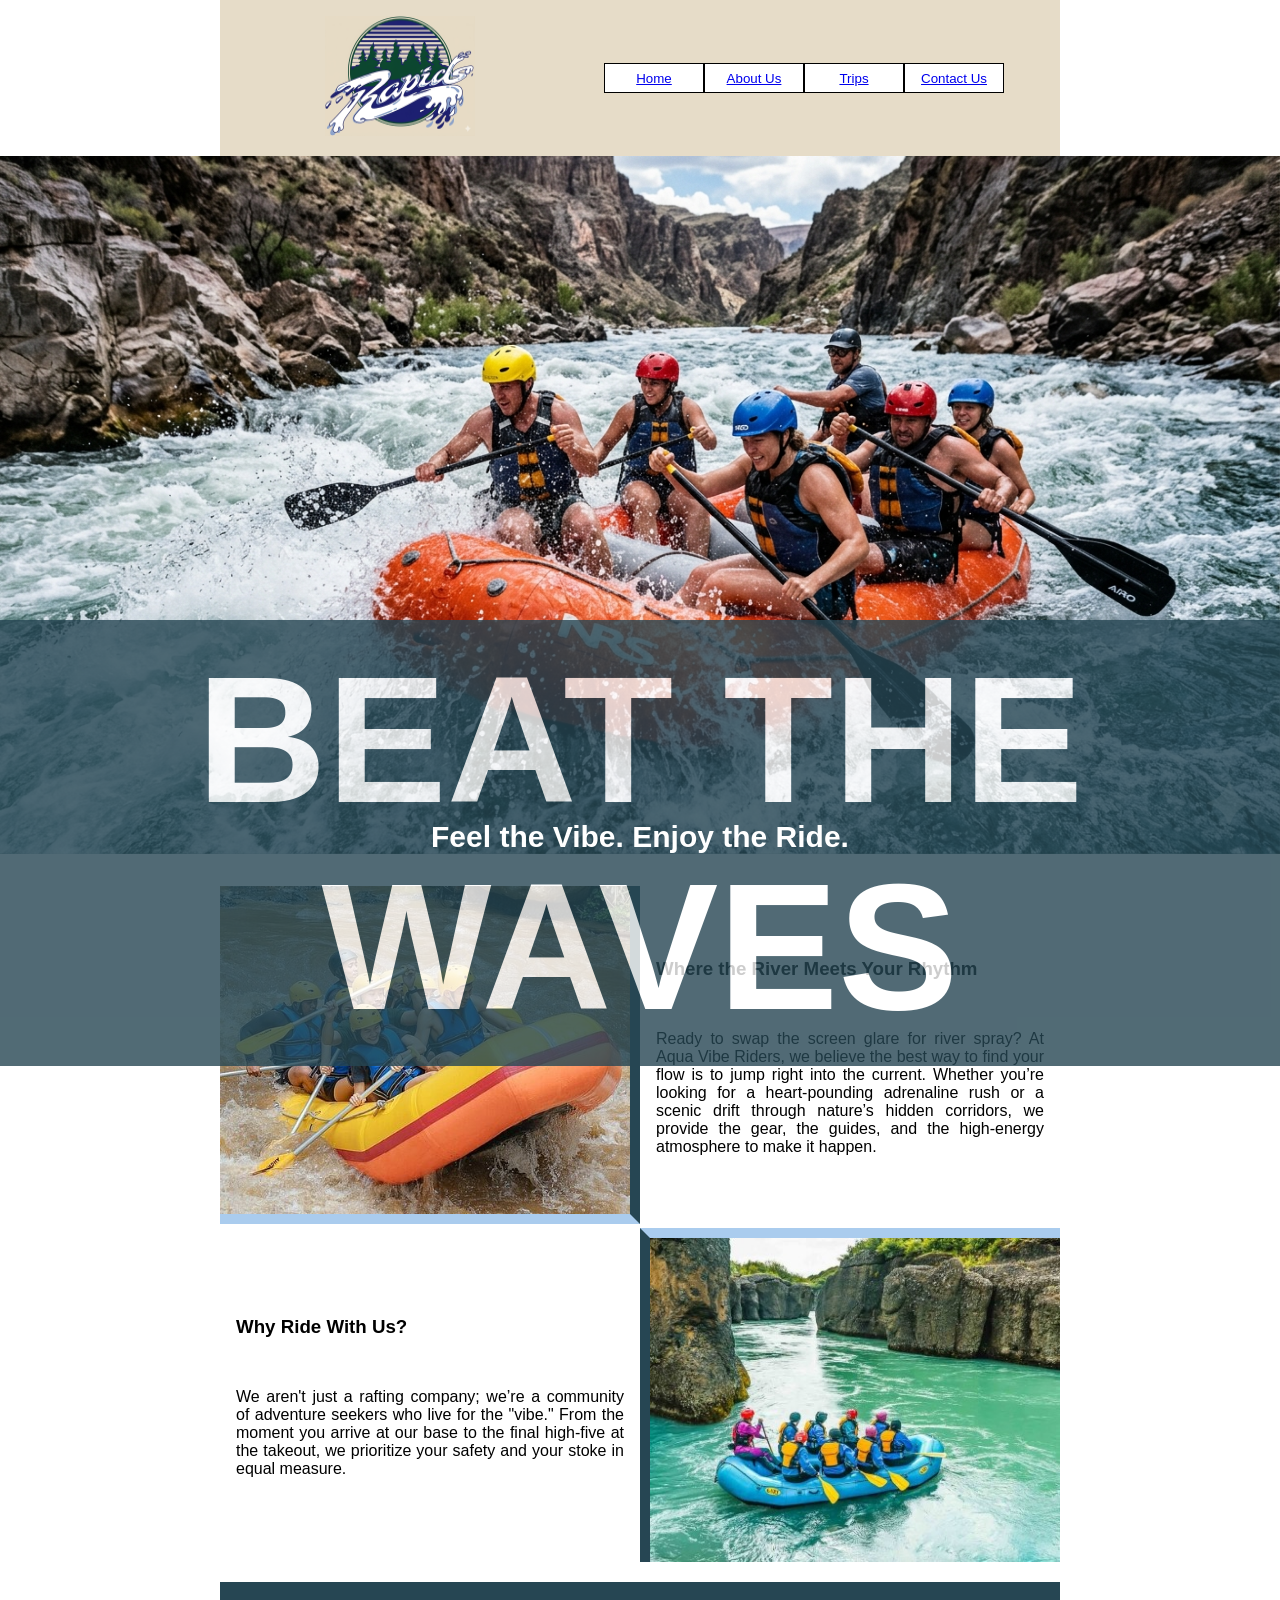
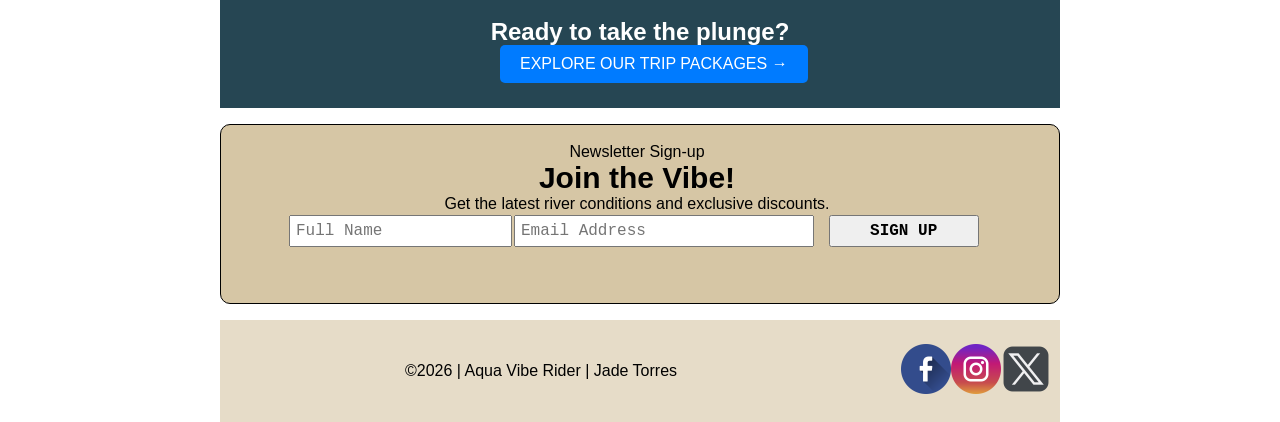
==== wwr/index.html @ e3de51d5 "W06 Rafting Site  Home and Trips Pages" ====
<!DOCTYPE html>
<html lang="en">

    <head>
        <meta charset="UTF-8">
        <meta name="viewport" content="width=device-width, initial-scale=1.0">
        <title>Home Aqua Vibe Riders</title>
        <meta name="description" content="Beat the Waves!">
        <meta name="author" content="Jade Aurora Torres">
        <link rel="stylesheet" href="styles/rafting.css">
    </head>

    <body>
        <header class="grid">
            <div>
                <img src="images/rapids2.png" alt="Experience the Thrill" width="150" height="120">
            </div>
            <div>
                <nav class="flex">
                    <ul>
                        <li><a href="index.html">Home</a></li>
                        <li><a href="about.html">About Us</a></li>
                        <li><a href="trips.html">Trips</a></li>
                        <li><a href="contact.html">Contact Us</a></li>
                    </ul>
                </nav>
            </div>
        </header>

        <div class="hero-index">
            <img src="images/white-water-index.png" alt="Splash in Action!">
            <h1>BEAT THE WAVES</h1>
            <h6>Feel the Vibe. Enjoy the Ride.</h6>
        </div>

        <main>
            <div class="grid-index-section">
                <div>
                    <img class="border-img1" src="images/rafting5.jpg" alt="Wave the Current!">
                </div>
                <div>
                    <h3>Where the River Meets Your Rhythm</h3><br>
                    <p> Ready to swap the screen glare for river spray? At Aqua Vibe Riders, we
                        believe the best way to find
                        your flow is to jump right into the current. Whether you’re looking for
                        a
                        heart-pounding adrenaline
                        rush or a scenic drift through nature’s hidden corridors, we provide the
                        gear, the guides, and the
                        high-energy atmosphere to make it happen.</p>
                </div>
                <div>
                    <h3>Why Ride With Us?</h3><br>
                    <p>We aren't just a rafting company; we’re a community of adventure seekers who
                        live for the "vibe."
                        From the moment you arrive at our base to the final high-five at the
                        takeout, we prioritize your
                        safety and your stoke in equal measure.</p>
                </div>
                <div>
                    <img class="border-img2" src="images/rafting6.jpg" alt="Calm as Breeze">
                </div>
            </div>

            <section class="trip-index">
                <div>
                    <h1>Ready to take the plunge?<br><br></h1>
                </div>
                <figure>
                    <a href="trips.html" class="trip-button">EXPLORE OUR TRIP PACKAGES →</a>
                </figure>
            </section>

            <form class="form-index">
                <table>
                    <tr>
                        <td colspan="3">
                            <p>Newsletter Sign-up</p>
                            <h2>Join the Vibe!</h2>
                            <p>Get the latest river conditions and exclusive discounts.</p>
                        </td>
                    </tr>
                    <tr>
                        <td><input type="text" id="fullname" name="fullname" placeholder="Full Name"
                              class="form-textbox" required></td>
                        <td><input type="email" id="useremail" name="useremail"
                              placeholder="Email Address" class="form-textbox" required></td>
                        <td>
                            <button type="submit">SIGN UP</button>
                        </td>
                    </tr>
                </table>
            </form>

        </main>

        <footer class="footer-grid">
            <div>
                <p>©️2026 | Aqua Vibe Rider | Jade Torres</p>
            </div>
            <div>
                <nav class="socialmedia">
                    <a class="five" href="https://facebook.com">
                        <img src="images/facebook_icon2_2.png" alt="Facebook Icon">
                    </a>
                    <a href="https://www.instagram.com/">
                        <img src="images/instagram_icon_2_2.png" alt="Instagram Icon">
                    </a>
                    <a href="https://x.com">
                        <img src="images/x_twitter_2.png" alt="X formerly Twitter Icon">
                    </a>
                </nav>
            </div>
        </footer>

    </body>

</html>
---- wwr/styles/rafting.css ----
:root {
    --primary-color: #055a05;
    --secondary-color: #f4a261;
    /*--accent1-color: #264653;
    /*--accent2-color: #e9c46a;*/
    --heading-font: "Times New Roman", "Georgia", serif;
    --body-font: Arial, Helvetica, sans-serif;
}

* {
    margin: 0;
    padding: 0;
    box-sizing: border-box;
}

body {
    font-family: Arial, Helvetica, sans-serif;
    /*color: #264653;*/
}

header,
main,
section,
footer {
    max-width: 840px;
    margin: 0 auto;

}

header {
    background-color: #e6dcc8;
    /*color: #e9c46a;*/
    display: grid;
    align-items: center;
    grid-template-columns: repeat(4, 200px);
}

h1,
h2 {
    font-family: "Times New Roman", "Georgia", serif;
    color: #000000;
}

nav,
/*p,*/
section,
article {
    margin: 16px;
    padding: 8px;
}

.socialmedia a {
    text-decoration: none;
}

.hero {
    position: relative;
}

.hero img {
    display: block;
    width: 100%;
    height: 400px;
    object-fit: cover;
    padding-top: .5rem;
}

h1 {
    position: absolute;
    top: 20px;
    width: 100%;
    padding: 16px;
    text-align: center;
    /*opacity: 0.7;*/
    color: #FFF8DC;
}

h2 {
    text-align: center;
}

.hero article {
    position: absolute;
    top: 130px;
    height: auto;
    width: 810px;
    opacity: 0.8;
    background-color: #264653;
    color: #FFFFFF;
    padding: 1rem;
    /*border: dashed;*/
    text-align: justify;
    gap: 1rem;
}

.hero article img {
    height: auto;
    width: 150px;
    align-items: center;
    /*border: dashed;*/
    float: right;
    /*padding-right: 1rem;*/
}

.container4 {
    display: grid;
    grid-template-columns: repeat(5, 1fr);
}

.four {
    background-color: #ace;
    /*height: 50px;*/
}

.one {
    width: 200px;
    height: 200px;
}

.flex {
    display: flex;
    justify-content: space-around;
    align-items: center;
    list-style: none;
    /* write declarations here */
}

.grid {
    display: grid;
    grid-template-columns: 1fr 1fr;
    place-items: center;
    align-items: center;
    justify-content: center;
    padding: 1rem;
    /* enter declarations here */
}

.grid-article {
    display: grid;
    grid-template-columns: 80% 1fr;
    place-items: center;
    align-items: center;
    justify-content: center;
    padding: 1rem;
    /*border: dashed;*/
    /* enter declarations here */
}

.grid-section {
    display: grid;
    grid-template-columns: repeat(3, auto);
    grid-template-rows: auto auto;
    justify-content: space-around;
    padding: 0px;
    gap: 10px;
    margin: 0px;
}

.grid-section p {
    text-align: justify;
}

.columns-3 {
    grid-column: 1/4;
}

.img-section img {
    height: auto;
    width: 150px;
}

.footer-grid {
    display: grid;
    grid-template-columns: 80% 1fr;
    align-items: center;
    justify-content: center;
    place-items: center;
    font-size: medium;
    background-color: #e6dcc8;
    color: #000000;

}

.adventure-grid {
    display: grid;
    grid-template-columns: repeat(5, 1fr);
    /*grid-template-rows: auto auto;*/
    background-color: #d6c6a5;
    gap: 1rem;

    /*align-items: center;*/
    /*place-items: center;*/
}

.columns-5 {
    grid-column: 1/6;
}

.five {
    /*margin: .30rem;*/
    align-items: center;
    text-align: center;
}

/*figcaption {
    text-align: center;
}*/

nav ul {
    list-style-type: none;
    display: flex;
    flex-direction: row;
    /*justify-content: space-between;*/
    align-items: center;
    margin: 1rem;
    /*vertical-align: middle;*/
}

nav {
    /*padding: 1rem;*/
    display: flex;
    align-items: center;
    justify-content: space-evenly;
}

nav li {
    border: 1px solid;
    border-color: #000000;
    justify-content: center;
    display: flex;
    width: 100px;
    height: 30px;
    background-color: #FFFFFF;
    align-items: center;
    font-size: smaller;
}

.contact-detail {
    /*width: 840px;*/
    height: 150px;
    display: grid;
    grid-template-columns: 1fr;
    grid-template-rows: auto auto;
    text-align: center;
    /*border: dashed;*/
    padding: 0px;
}

.contact-detail h1 {
    text-align: center;
    color: #000000;
    width: 840px;
    top: 150px;
    left: 533px;
    padding: 0px;
    margin-top: 1rem;
}

.grid-map-form {
    display: grid;
    grid-template-columns: repeat(3, auto);
    grid-template-rows: auto auto;
    justify-content: space-around;
    padding: 0px;
    gap: 10px;
    /*border: dashed;*/

}

.columns-map-form-2 {
    grid-column: 1/3;
}

iframe {
    /*border: dashed;*/
    width: 400px;
    height: 400px;
    border: solid;
}

.contact-table {
    border: none;
}

.contact-table td {
    padding: .3rem;
}

input[type="radio"] {
    margin-right: .5rem;
}

input[type="text"] {
    width: 100%;
    height: 2rem;
}

textarea {
    width: 100%;
    height: 100px;
    padding: 5px;
}

input {
    padding: 5px;
}

input,
textarea,
button {
    font-family: 'Courier New', Courier, monospace;
    font-size: medium;
}

button {
    width: 100%;
    height: 2rem;
    font-weight: bold;
}

.employee-grid {
    display: grid;
    grid-template-columns: repeat(3, 1fr);
    /*grid-template-rows: auto auto;*/
    background-color: #d6c6a5;
    gap: 1rem;

    /*align-items: center;*/
    /*place-items: center;*/
}

.employee-3 {
    grid-column: 1/4;
}

.emp-three {
    /*margin: .30rem;*/
    align-items: center;
    text-align: center;
    font-weight: bold;
}

.main-override {
    max-width: none;
    border: dashed;
}

.hero-index img {
    display: block;
    width: 100%;
    object-fit: cover;
}

.hero-index h1 {
    position: absolute;
    top: 620px;
    width: 100%;
    /*padding: 16px;*/
    text-align: center;
    opacity: 0.8;
    background-color: #264653;
    background-size: 500px;
    color: #FFFFFF;
    font-size: 180px;
    font-family: 'Trebuchet MS', 'Lucida Sans Unicode', 'Lucida Grande', 'Lucida Sans', Arial, sans-serif;
}

.hero-index h6 {
    position: absolute;
    top: 820px;
    color: #FFFFFF;
    font-family: 'Trebuchet MS', 'Lucida Sans Unicode', 'Lucida Grande', 'Lucida Sans', Arial, sans-serif;
    text-align: center;
    width: 100%;
    font-size: 30px;
}

.grid-index-section {
    display: grid;
    align-items: center;
    max-width: 840px;
    grid-template-columns: repeat(2, 1fr);
    /*padding: 1rem;*/
    margin-top: 2rem;
    /*gap: 1rem;*/
    right: 300px;
    margin-bottom: 1rem;
}

.grid-index-section img {
    width: 420px;
}

.grid-index-section p,
h3 {
    text-align: justify;
    margin: 1rem;
    font-family: 'Trebuchet MS', 'Lucida Sans Unicode', 'Lucida Grande', 'Lucida Sans', Arial, sans-serif;
}

.border-img1 {
    border-right: solid 10px;
    border-right-color: #264653;
    border-bottom: solid 10px;
    border-bottom-color: #ace;
}

.border-img2 {
    border-left: solid 10px;
    border-left-color: #264653;
    border-top: solid 10px;
    border-top-color: #ace;
}

.trip-index {
    background-color: #264653;
    padding: 0px;
    margin: 0px;
    font-family: 'Trebuchet MS', 'Lucida Sans Unicode', 'Lucida Grande', 'Lucida Sans', Arial, sans-serif;
    margin-bottom: 1rem;
}

.trip-index h1 {
    color: #FFFFFF;
    position: relative;
    font-family: 'Trebuchet MS', 'Lucida Sans Unicode', 'Lucida Grande', 'Lucida Sans', Arial, sans-serif;
}

.trip-button {
    display: inline-block;
    padding: 10px 20px;
    background-color: #007bff;
    color: white;
    text-decoration: none;
    border-radius: 5px;
    border: none;
    position: relative;
    right: -280px;
    top: -25px;
}

.trip-button:hover {
    background-color: #0056b3;
}

.form-index {
    background-color: #d6c6a5;
    border: solid 1px;
    border-radius: 10px;
    width: 840px;
    height: 180px;
    margin-bottom: 1rem;
}

.form-index table {
    width: 700px;
    align-items: center;
    justify-content: center;
    margin: 1rem;
    position: relative;
    right: -50px;
}

.form-index td {
    border: none;
}

.form-index table p {
    text-align: center;
    font-family: 'Trebuchet MS', 'Lucida Sans Unicode', 'Lucida Grande', 'Lucida Sans', Arial, sans-serif;
}

.form-index table h2 {
    font-size: 30px;
    font-family: 'Trebuchet MS', 'Lucida Sans Unicode', 'Lucida Grande', 'Lucida Sans', Arial, sans-serif;
}

.form-index table button {
    width: 150px
}

.form-textbox {
    width: 300px;
    /*height: 40px;*/
    padding: 5px;
    box-sizing: border-box;
}

.hero-trips {
    position: relative;
}

.hero-trips img {
    display: block;
    width: 100%;
    height: 300px;
    object-fit: cover;
    padding-top: .5rem;
}

.hero-trips h1 {
    position: absolute;
    top: 110px;
    width: 100%;
    /*padding: 16px;*/
    text-align: center;
    opacity: 0.8;
    background-color: #264653;
    background-size: 500px;
    color: #FFFFFF;
    -webkit-text-stroke: #000000 1px;
    font-size: 50px;
    font-family: 'Trebuchet MS', 'Lucida Sans Unicode', 'Lucida Grande', 'Lucida Sans', Arial, sans-serif;
}

.contact-trips {
    /*background-color: #264653;*/
    padding: 0px;
    margin: 0px;
    margin-bottom: 8px;
    text-align: center;
}

.contact-trips h1 {
    color: #000000;
    position: relative;
    font-family: 'Trebuchet MS', 'Lucida Sans Unicode', 'Lucida Grande', 'Lucida Sans', Arial, sans-serif;
}

.contact-button {
    display: inline-block;
    padding: 10px 20px;
    background-color: #007bff;
    color: white;
    text-decoration: none;
    border-radius: 5px;
    border: none;
    position: relative;
    top: 5px;
}

.contact-button:hover {
    background-color: #0056b3;
}

.grid-trips-section {
    display: grid;
    align-items: center;
    max-width: 840px;
    grid-template-columns: repeat(2, 1fr);
    /*padding: 1rem;*/
    margin-top: 2rem;
    /*gap: 1rem;*/
    right: 300px;
    margin-bottom: 1rem;
}

.grid-trips-section img {
    width: 420px;
}

.grid-trips-section p,
h3,
h4 {
    text-align: justify;
    margin: 1rem;
    font-family: 'Trebuchet MS', 'Lucida Sans Unicode', 'Lucida Grande', 'Lucida Sans', Arial, sans-serif;
}

.trip-3-bg {
    background-color: #264653;
    color: #FFFFFF;
}

.trip-3-bg img {
    width: 195px;
    height: 140px;
}

.trip-overview {
    margin: 0px;
    margin-top: 8px;
    padding: 0px;
    width: 100%;
    margin-bottom: 8px;
}

.trip-overview h2 {
    font-family: Arial, Helvetica, sans-serif;
}

.trip-overview table,
th {
    /*border: solid #264653;*/
    width: 100%;
    table-layout: fixed;
    /*border-collapse: collapse;*/
    padding: 5px;
}

.trip-overview th {
    background-color: #264653;
    color: #FFFFFF;
    text-align: left;
}

.trip-overview tr:nth-child(even) {
    background-color: #eedcb9;
}

.trip-ovr-lastcol {
    text-align: center;
}
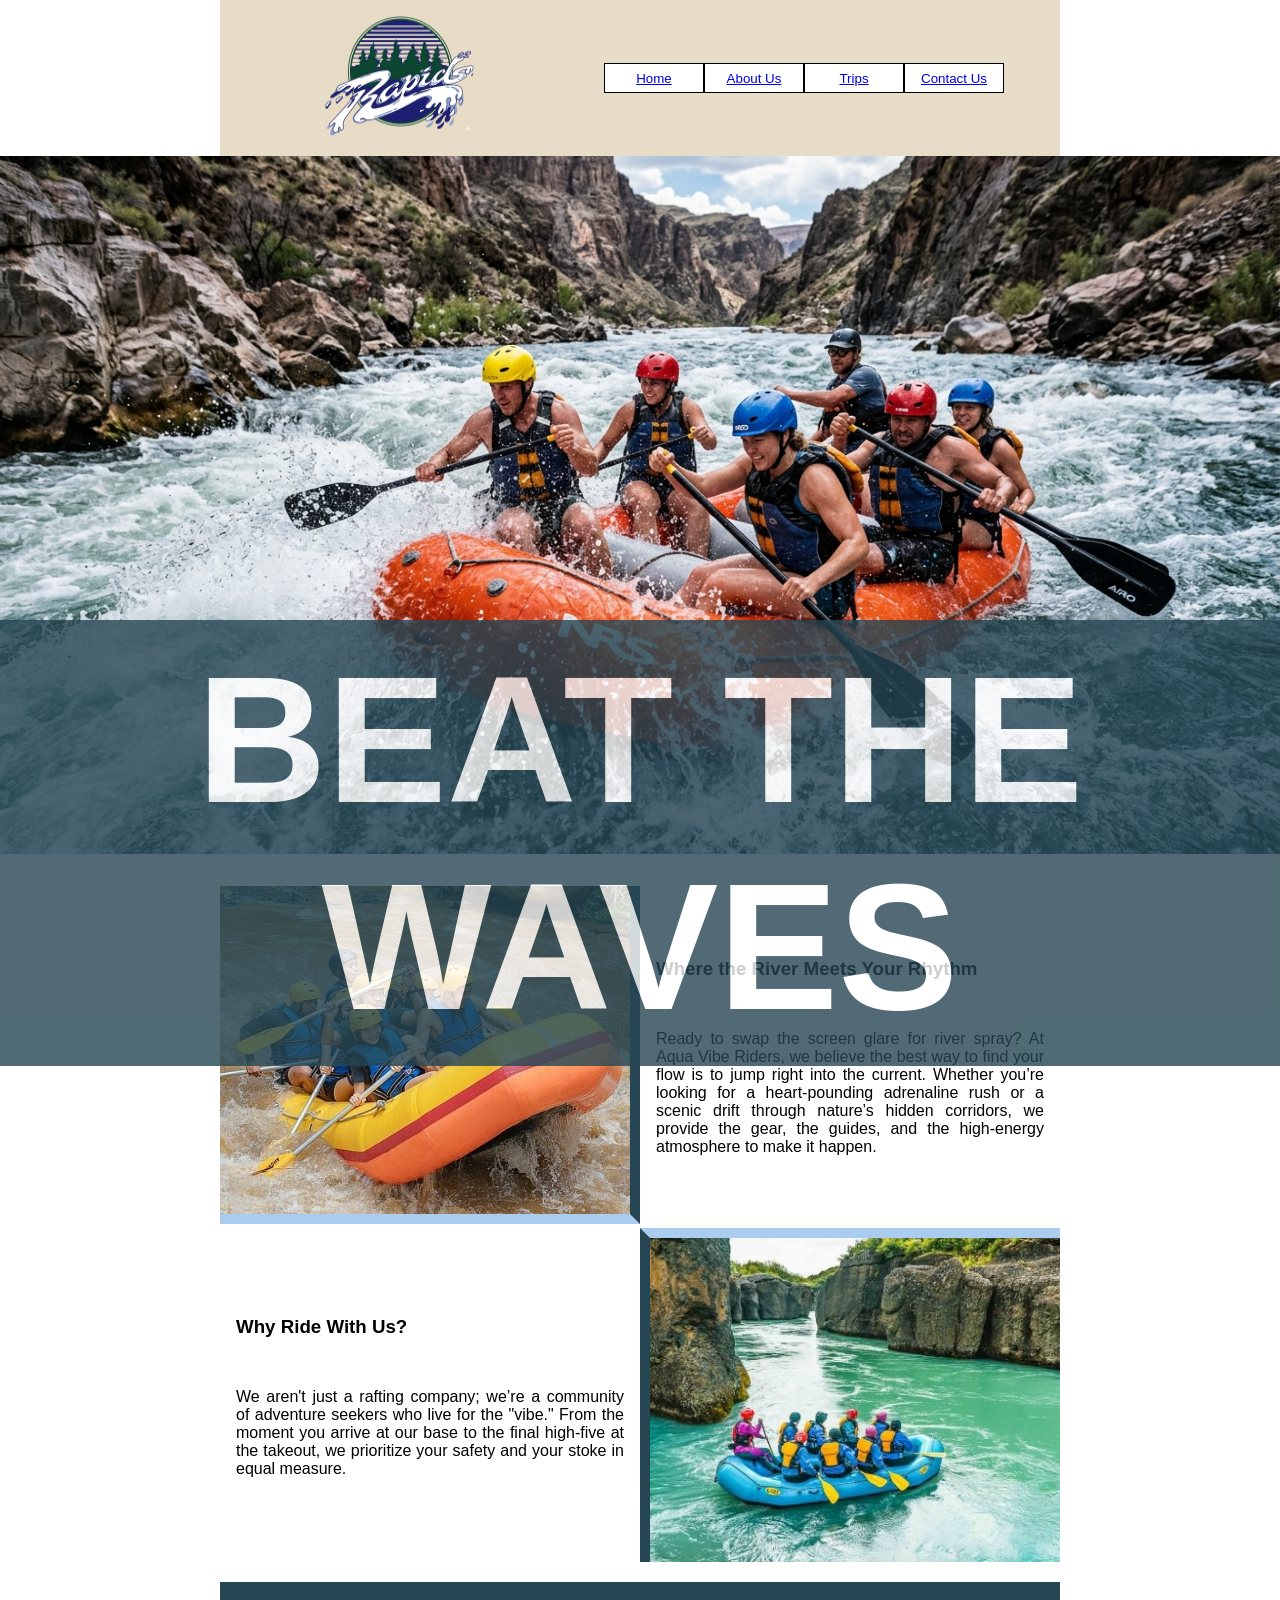
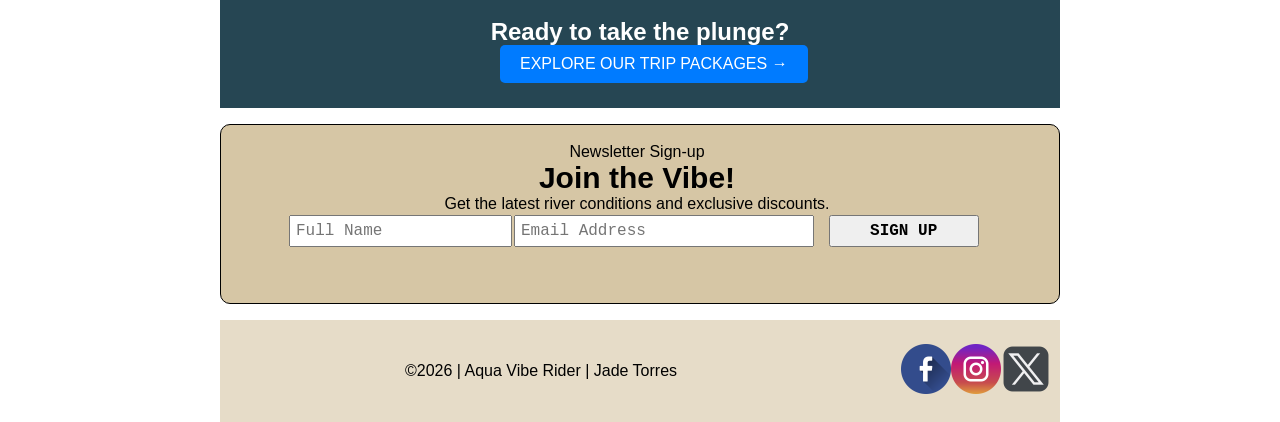
==== commit 94c5d5e1: "W06 Rafting Site Home and Trips Pages" ====
--- a/wwr/index.html
+++ b/wwr/index.html
@@ -30,7 +30,6 @@
         <div class="hero-index">
             <img src="images/white-water-index.png" alt="Splash in Action!">
             <h1>BEAT THE WAVES</h1>
-            <h6>Feel the Vibe. Enjoy the Ride.</h6>
         </div>
 
         <main>
--- a/wwr/styles/rafting.css
+++ b/wwr/styles/rafting.css
@@ -365,16 +365,6 @@
     font-family: 'Trebuchet MS', 'Lucida Sans Unicode', 'Lucida Grande', 'Lucida Sans', Arial, sans-serif;
 }
 
-.hero-index h6 {
-    position: absolute;
-    top: 820px;
-    color: #FFFFFF;
-    font-family: 'Trebuchet MS', 'Lucida Sans Unicode', 'Lucida Grande', 'Lucida Sans', Arial, sans-serif;
-    text-align: center;
-    width: 100%;
-    font-size: 30px;
-}
-
 .grid-index-section {
     display: grid;
     align-items: center;
